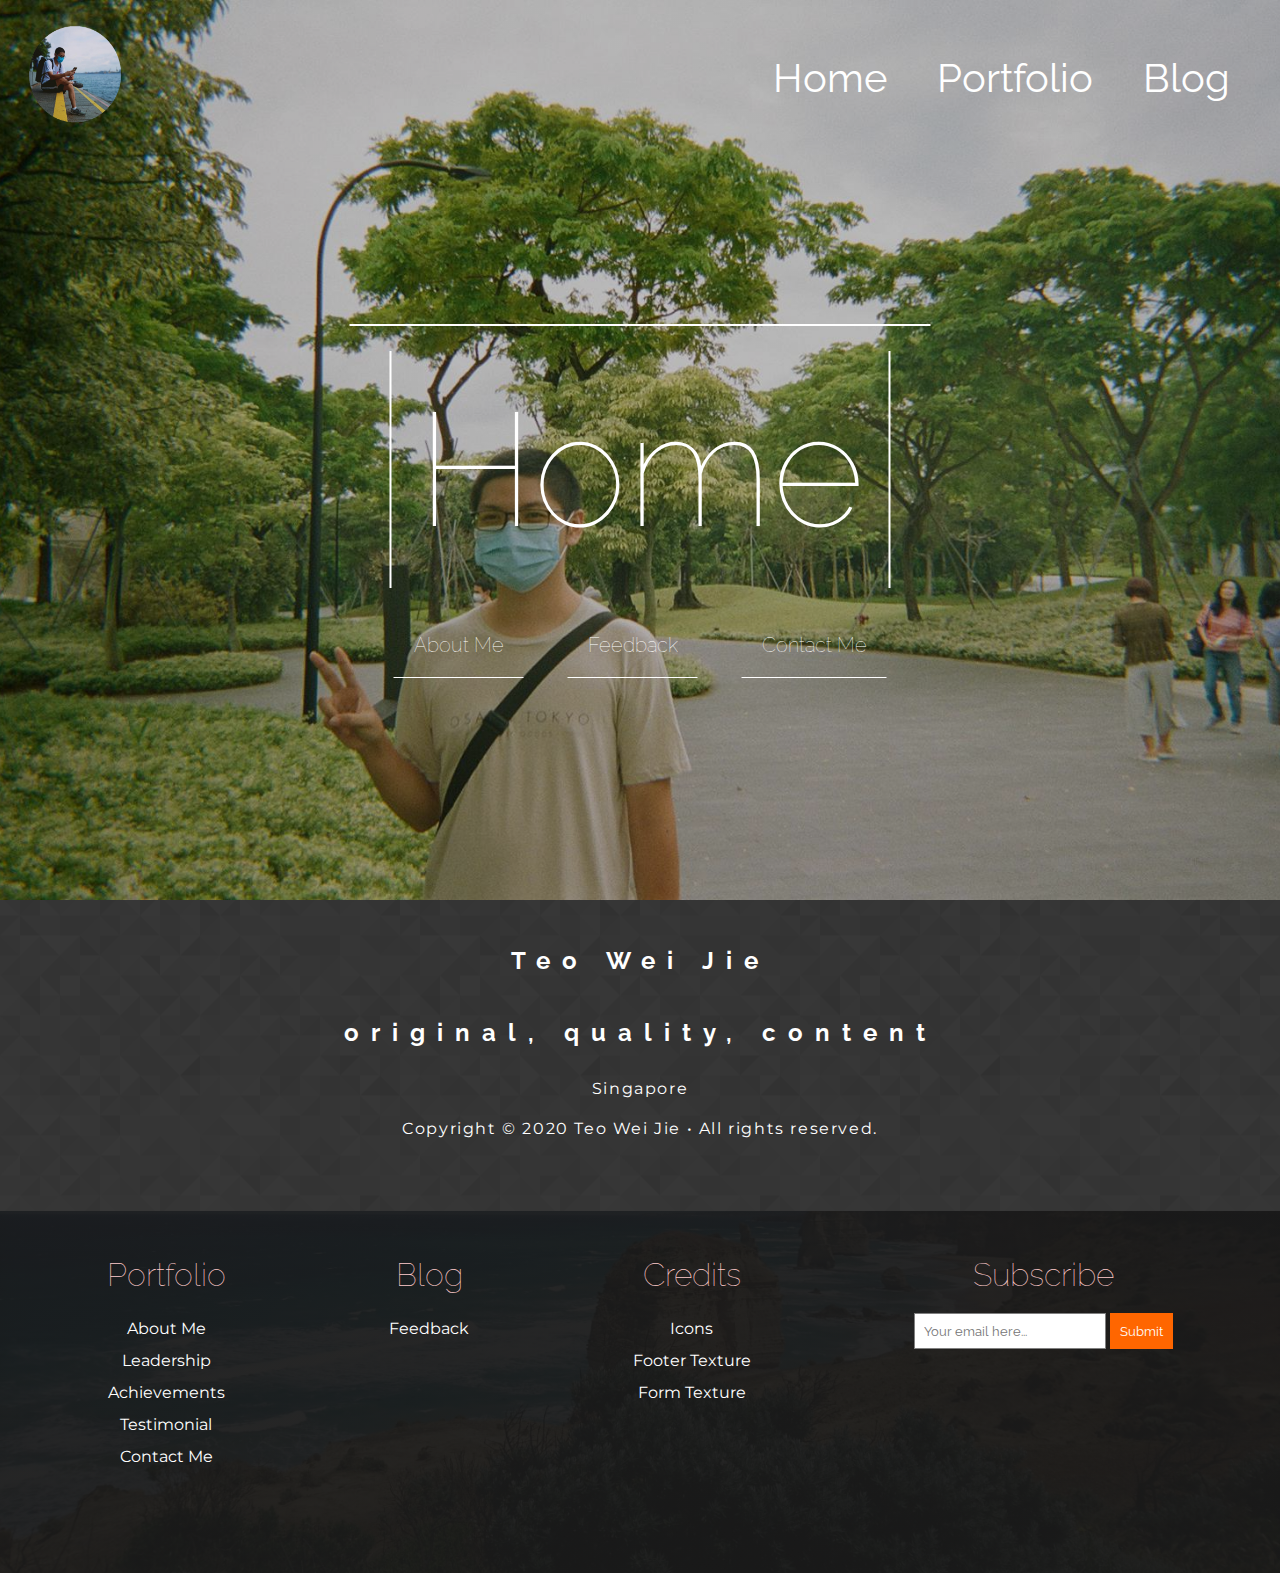
==== index.html @ 3022e8f1 "first commit" ====
<!DOCTYPE html>
<html lang="en">

<!--head-->

<head>

    <meta charset="UTF-8">
    <meta name="viewport" content="width=device-width, initial-scale=1.0">
    <meta http-equiv="X-UA-Compatible" content="ie=edge">

    <!--title-->
    <title>My &Xi; Home</title>

    <!--links-->

    <!--favicon-->
    <link rel="icon" type="image/x-icon" href="images/logo.png" />

    <!--css-->
    <link href="css/stylesheet.css" rel="stylesheet">

    <!--fontawesome-->
    <link rel="stylesheet" href="https://use.fontawesome.com/releases/v5.8.2/css/all.css"
        integrity="sha384-oS3vJWv+0UjzBfQzYUhtDYW+Pj2yciDJxpsK1OYPAYjqT085Qq/1cq5FLXAZQ7Ay" crossorigin="anonymous">

    <!--googlefonts-->
    <link href="https://fonts.googleapis.com/css?family=Montserrat|Raleway:100,400&display=swap" rel="stylesheet">

    <style>
        .herohome {
			display: flex;
			width: 100%;
			background-color: #fff;
			flex-wrap: wrap;
			/*wrap flex items to a new row if not enough space */

        }
        
        @media screen and (max-width: 800px) 
        {
            .herohome, .imageicons, .footericons .footer{
            width: 100%; /* The width is 100%, when the viewport is 800px or smaller */
            }
        }
    </style>
</head>

<!--body-->

<body>

    <!--header-->

    <header>
        <nav>

            <!--logo-->
            <a href="index.html"><img id="logo" src="images/logo.png" alt="Logo"></a>

            <!--navbar-->
            <div class="navbar">
                <a href="blog.html">Blog</a>
                <a href="portfolio.html">Portfolio</a>
                <a href="index.html">Home</a>
            </div>

        </nav>
    </header>

    <!--image-->

    <section>
        <figure>

            <!--heroimage-->
            <div class="herohome">

                <!--herotext-->
                <div class="herotext">

                    <!--icons-->
                    <div class="imageicons">
                        <a href="https://www.instagram.com/wjweijiewj/"><i class="fab fa-instagram"></i></a>
                        <a href="https://www.facebook.com/wjweijiewj"><i class="fab fa-facebook-f"></i></a>
                    </div>

                    <!--links-->
                    <h1><a href="index.html">Home</a></h1>
                    <h5><a href="portfolio.html#aboutme">About Me</a></h5>
                    <h5><a href="blog.html#feedback">Feedback</a></h5>
                    <h5><a href="portfolio.html#contactme">Contact Me</a></h5>

                </div>

            </div>

        </figure>
    </section>

    <!--footer-->

    <footer>

        <!--image-->

        <section>
            <figure>

                <!--text-->
                <h2>Teo Wei Jie</h2>
                <h2>original, quality, content</h2>
                <p>Singapore</p>
                <p>Copyright &copy; 2020 Teo Wei Jie &bull; All rights reserved.</p>

                <!--icons-->
                <div class="footericons">
                    <a href="https://www.instagram.com/wjweijiewj/"><i class="fab fa-instagram"></i></a>
                    <a href="https://www.facebook.com/Teo Wei Jie"><i class="fab fa-facebook-f"></i></a>
                </div>

            </figure>
        </section>

        <!--bottom footer-->

        <figure>
            <div class="footer">

                <!--portfolio-->
                <div id="portfolio">
                    <h1>Portfolio</h1>
                    <a href="portfolio.html#aboutme">About Me</a>
                    <a href="portfolio.html#leadership">Leadership</a>
                    <a href="portfolio.html#achievements">Achievements</a>
                    <a href="portfolio.html#testimonial">Testimonial</a>
                    <a href="portfolio.html#contactme">Contact Me</a>
                </div>

                <!--blog-->
                <div id="blog">
                    <h1>Blog</h1>
                    <a href="blog.html#feedback">Feedback</a>
                </div>

                <!--credits-->
                <div id="credits">
                    <h1>Credits</h1>
                    <a href="https://fontawesome.com/">Icons</a>
                    <a href="https://www.toptal.com/designers/subtlepatterns/prism/">Footer Texture</a>
                    <a href="https://www.toptal.com/designers/subtlepatterns/email-pattern/">Form Texture</a>
                </div>

                <!--subscribe-->
                <div id="subscribe">
                    <h1>Subscribe</h1>
                    <form>
                        <input type="email" name="email" placeholder="Your email here..." required>
                        <input type="submit" value="Submit">
                    </form>
                </div>

            </div>
        </figure>

    </footer>

</body>

</html>
---- css/stylesheet.css ----
* {
    margin: 0;
}


/* Header Styles */

header {
    position: absolute;
    background-color: rgba(0, 0, 0, 0);
    width: 100%;
    z-index: 2;
}

nav {
    display: flex;
    flex-direction: row;
    align-items: center;
    margin: 25px;
}

#logo {
    width: 100px;
    height: 100px;
    position: relative;
}

a:hover #logo, a:active #logo {
    border: 2.5px groove rgb(255, 255, 255);
    border-radius: 50%;
    transition: 0.5s;
    width: 97.5px;
    height: 97.5px;
    opacity: 0.75;
}

.navbar {
    width: 100%;
}

.navbar a {
    font-family: 'Raleway', sans-serif;
    text-decoration: none;
    color: rgb(255, 255, 255);
    font-size: 2.5em;
    padding: 25px;
    position: relative;
    float: right;
}

.navbar a:hover, .navbar a:active {
    color: rgb(0, 0, 0);
    background-color: rgb(255, 255, 255);
    transition: 0.5s;
}

/* End of Header Styles */

/* Image Styles */

.herohome {
    width: 100%;
    height: 100vh;
    background-image: linear-gradient(rgba(0, 0, 0, 0.25), rgba(0, 0, 0, 0.25)), url('../images/home.jpeg');
    background-position: center;
    background-repeat: no-repeat;
    background-size: cover;
    position: relative;
    background-attachment: fixed;
}

.heroportfolio {
    height: 100vh;
    background-image: linear-gradient(rgba(0, 0, 0, 0.25), rgba(0, 0, 0, 0.25)), url('../images/portfolio.jpeg');
    background-position: center;
    background-repeat: no-repeat;
    background-size: cover;
    position: relative;
    background-attachment: fixed;
}

.heroblog {
    width: 100%;
    height: 100vh;
    background-image: linear-gradient(rgba(0, 0, 0, 0.25), rgba(0, 0, 0, 0.25)), url('../images/blog.jpeg');
    background-position: center;
    background-repeat: no-repeat;
    background-size: cover;
    position: relative;
    background-attachment: fixed;
}

/* End of Image Styles */

/* Image Text Styles */

.herotext {
    text-align: center;
    position: absolute;
    transform: translate(-50%, -50%);
    top: 50%;
    left: 50%;
    z-index: 1;
}

/* Icons Styles */

.imageicons {
    font-size: 5em;
    border-bottom: 2px solid rgb(255, 255, 255);
    margin: 10px;
}

.imageicons a {
    color: rgb(255, 255, 255);
    margin: 25px;
}

.imageicons a:hover, .imageicons a:active {
    opacity: 0.75;
    transition: 0.75s;
}

/* End of Icons Styles */

.herotext h1 {
    margin: 50px;
}

.herotext h1 a {
    font-family: 'Raleway', sans-serif;
    color: rgb(255, 255, 255);
    font-size: 5em;
    text-decoration: none;
    border-left: 2px solid rgb(255, 255, 255);
    border-right: 2px solid rgb(255, 255, 255);
    padding: 25px;
    font-weight: 100;
}

.herotext h1 a:hover, .herotext h1 a:active {
    background-color: rgba(0, 0, 0, 0.75);
    border: 2px solid rgb(255, 255, 255);
    transition: 0.25s;
}

.herotext h5 {
    margin: 20px;
    display: inline-block;
}

.herotext h5 a {
    font-family: 'Raleway', sans-serif;
    color: rgb(255, 255, 255);
    font-size: 1.5em;
    text-decoration: none;
    border-bottom: 1px solid rgb(255, 255, 255);
    padding: 20px;
    font-weight: 100;
}

.herotext h5 a:hover, .herotext h5 a:active {
    background-color: rgba(0, 0, 0, 0.75);
    border: 1px solid rgb(255, 255, 255);
    transition: 0.25s;
    padding: 19px;
}

/* End of Image Text Styles */

/* Iconbar Styles */

.iconbar {
    position: fixed;
    top: 50%;
    transform: translateY(-50%);
    z-index: 2;
}

.iconbar a {
    display: block;
    text-align: center;
    padding: 15px;
    color: white;
    font-size: 2.5em;
    transition: all 0.25s;
}

.iconbar a:hover {
    background: rgb(128, 128, 128);
    color: rgba(255, 255, 255, 0.5);
}

.facebook {
    background: rgb(59, 89, 152);
}

/* End of Iconbar Styles */

/* Portfolio Styles */

#aboutme, #leadership, #achievements {
    margin: 50px;
}

#aboutme h2, #leadership h2, #achievements h2, #testimonial h2 {
    color: rgb(255, 102, 0);
    font-family: 'Raleway', sans-serif;
    font-size: 5em;
    margin: 25px;
    text-align: center;
}

#aboutme h3, #testimonial h3 {
    color: rgb(0, 0, 0);
    font-family: 'Montserrat', sans-serif;
    text-align: center;
    margin: 50px;
    font-size: 1.5em;
}

#aboutme p, #leadership p, #achievements p, #testimonial p {
    color: rgb(0, 0, 0);
    font-size: 1.5em;
    font-family: 'Montserrat', sans-serif;
    margin: 50px 100px;
    line-height: 1.5em;
    letter-spacing: 1px;
}

#aboutme h4 {
    color: rgb(255, 77, 77);
    font-family: 'Montserrat', sans-serif;
    text-align: center;
    margin: 75px;
    letter-spacing: 2px;
    font-size: 2em;
}

.leadership {
    background-image: linear-gradient(rgba(0, 0, 0, 0.5), rgba(0, 0, 0, 0.5)), url('../images/leadership.jpg');
    background-position: center;
    background-repeat: no-repeat;
    background-size: cover;
    position: relative;
    height: 100vh;
}

.achievements {
    background-image: linear-gradient(rgba(0, 0, 0, 0.5), rgba(0, 0, 0, 0.5)), url('../images/achievements.jpeg');
    background-position: center;
    background-repeat: no-repeat;
    background-size: cover;
    position: relative;
    height: 75vh;
}

#achievements ul li {
    color: rgb(0, 0, 0);
    font-size: 2em;
    font-family: 'Montserrat', sans-serif;
    margin: 50px 100px;
    line-height: 1.5em;
    letter-spacing: 1px;
}

.testimonial {
    background-image: linear-gradient(rgba(0, 0, 0, 0.5), rgba(0, 0, 0, 0.5)), url('../images/testimonial.jpeg');
    background-position: center;
    background-repeat: no-repeat;
    background-size: cover;
    position: relative;
    height: 75vh;
}

#testimonial {
    border: 1px solid rgb(0, 0, 0);
    margin: 100px;
}

/* End of Portfolio Styles */

/* Contact Me/Feedback Styles */

/* Form Styles */

#contactme, #feedback {
    background-image: linear-gradient(rgba(0, 0, 0, 0.5), rgba(0, 0, 0, 0.5)), url('../images/contactme.png');
    width: 100%;
    font-family: 'Montserrat', sans-serif;
    display: flex;
    background-position: center;
    position: relative;
}

#contactme form, #feedback form {
    background-color: rgb(255, 255, 255);
    margin: 200px 0px 200px 200px;
    padding: 50px 25px 50px 50px;
    flex: 75%;
    border-style: double none double double;
    border-width: 20px;
    border-color: rgb(128, 128, 128);
    border-radius: 25px 0px 0px 25px;
}

#contactme sup, #feedback sup {
    color: rgb(255, 0, 0);
}

#contactme input[type=text], #contactme input[type=email], #contactme textarea, #feedback input[type=text], #feedback input[type=email], #feedback textarea {
    width: 100%;
    padding: 10px;
    border: 1px solid rgb(128, 128, 128);
    border-radius: 5px;
    margin: 10px 0px 10px 0px;
    box-sizing: border-box;
    resize: vertical;
    margin: 10px 0px 10px 0px;
    font-family: 'Raleway', sans-serif;
    letter-spacing: 1.5px;
}

#contactme input[type=text]:hover, #contactme input[type=text]:active, #contactme input[type=email]:hover, #contactme input[type=email]:active, #contactme textarea:hover, #contactme textarea:active, #feedback input[type=text]:hover, #feedback input[type=text]:active, #feedback input[type=email]:hover, #feedback input[type=email]:active, #feedback textarea:hover, #feedback textarea:active {
    transition: 0.25s;
    border: 1px solid rgb(0, 0, 0);
}

#contactme input[type=submit], #feedback input[type=submit] {
    background-color: rgb(255, 102, 0);
    color: rgb(255, 255, 255);
    padding: 15px 25px;
    border: none;
    border-radius: 5px;
    cursor: pointer;
    font-family: 'Raleway', sans-serif;
    margin: 10px 0px 10px 0px;
}

#contactme input[type=submit]:hover, #contactme input[type=submit]:active, #feedback input[type=submit]:hover, #feedback input[type=submit]:active {
    background-color: rgb(255, 77, 77);
    color: rgb(255, 255, 255);
    transition: 0.25s;
    border: 1px solid rgb(255, 255, 255);
    padding: 14px 24px;
}

/* End of Form Styles */

/* Contact Me/Feedback Article Styles */

#contactme article, #feedback article {
    background-color: rgb(255, 255, 255);
    margin: 200px 200px 200px 0px;
    padding: 50px 50px 50px 25px;
    flex: 25%;
    border-style: double double double none;
    border-width: 20px;
    border-color: rgb(128, 128, 128);
    border-radius: 0px 25px 25px 0px;
    text-align: center;
}

#contactme h2, #feedback h2 {
    color: rgb(255, 102, 0);
    font-family: 'Raleway', sans-serif;
    font-size: 2.5em;
    margin-bottom: 25px;
}

#contactme p, #feedback p {
    font-family: 'Montserrat', sans-serif;
    line-height: 1.5em;
    letter-spacing: 0.5px;
    margin: 25px 0px 25px 0px;
    color: rgb(0, 0, 0);
}

#contactme a, #feedback a {
    text-decoration: none;
    color: rgb(255, 102, 0);
    font-size: 5em;
}

#contactme a:hover, #contactme a:active, #feedback a:hover, #feedback a:active {
    opacity: 0.5;
    transition: 0.5s;
    font-size: 4.9em;
}

/* End of Contact Me/Feedback Article Styles */

/* End of Contact Me/Feedback Styles */

/* Blog Styles */

.blog div {
    margin: 100px 200px 100px 200px;
}



.blog h2 {
    color: rgb(255, 102, 0);
    font-family: 'Raleway', sans-serif;
    font-size: 5em;
    margin: 25px;
    text-align: center;
}

.blog p {
    font-size: 1.5em;
    font-family: 'Montserrat', sans-serif;
    margin: 50px 100px;
    line-height: 1.5em;
    letter-spacing: 1px;
    text-align: justify;
}

.blog ul {
    font-size: 1.5em;
    font-family: 'Montserrat', sans-serif;
    margin: 50px 100px;
    line-height: 2em;
    letter-spacing: 1px;
    list-style: none;
}

.flex-container{
    display: flex;
    justify-content: center;
    flex-wrap: nowrap;
     
}
  
.flex-item2{
    position: relative;
  width: 410px;
  text-align: center;
  margin: 80px auto 0;
  padding: 1.5em;
  background: #1B607A;
  border-radius: 2px;
  box-shadow: 0 1.5px 0 0 rgba(0,0,0,0.1);
}

/* p.center {
    display: block;
    margin-left: auto;
    margin-right: auto;
} */
.container5{

    display: flex;
    width: 98%;
    flex-wrap: wrap;
    justify-content:center;
}

.flex-img{
    display: block;
    width:75%;
    margin-left:auto;
    margin-right: auto;
}

/* End of Blog Styles */

/* Footer Styles */

/* Upper Footer Section */

footer section {
    background-image: url('../images/footer.png');
    background-position: center;
    position: relative;
    color: rgb(255, 255, 255);
    padding: 25px;
}

footer section h2 {
    font-family: 'Raleway', sans-serif;
    letter-spacing: 0.5em;
    line-height: 3em;
}

footer section p {
    font-family: 'Montserrat', sans-serif;
    font-size: 1em;
    line-height: 2.5em;
    letter-spacing: 0.1em;
}

.footericons a {
    color: rgb(255, 255, 255);
    font-size: 2em;
    margin: 10px;
}

.footericons a:hover, .footericons a:active {
    opacity: 0.75;
    transition: 0.75s;
}

/* End of Upper Footer Styles */

/* Bottom Footer Styles */

footer {
    background-image: linear-gradient(rgba(26, 26, 26, 0.95), rgba(26, 26, 26, 0.95)), url('../images/footer.jpeg');
    background-position: center;
    background-repeat: no-repeat;
    background-size: cover;
    position: relative;
    text-align: center;
}

.footer {
    display: flex;
    flex-direction: row;
    padding: 25px;
    position: relative;
    padding-bottom: 100px;
}

.footer h1 {
    color: rgb(255, 204, 204);
    font-family: 'Raleway', sans-serif;
    font-weight: 100;
    margin: 20px 0px;
}

.footer a {
    text-decoration: none;
    color: rgb(255, 255, 255);
    font-family: 'Montserrat', sans-serif;
    display: flex;
    flex-direction: column;
    line-height: 2em;
}

.footer a:hover, .footer a:active {
    text-decoration: underline;
}

#portfolio, #blog, #credits, #subscribe {
    margin: 0px auto;
}

/* Footer Form Styles */

#subscribe input[type=email] {
    padding: 9px;
    border: 1px solid rgb(128, 128, 128);
    font-family: 'Raleway', sans-serif;
}

#subscribe input[type=email]:hover, #subscribe input[type=email]:active {
    border: 1px solid rgb(0, 0, 0);
    transition: 0.25s;
}

#subscribe input[type=submit] {
    background-color: rgb(255, 102, 0);
    color: rgb(255, 255, 255);
    padding: 10px;
    border: none;
    cursor: pointer;
    font-family: 'Raleway', sans-serif;
}

#subscribe input[type=submit]:hover, #subscribe input[type=submit]:active {
    background-color: rgb(255, 77, 77);
    color: rgb(255, 255, 255);
    transition: 0.25s;
    border: 1px solid rgb(255, 255, 255);
    padding: 9px;
}

/* End of Bottom Footer Styles

/* End of Footer Styles */
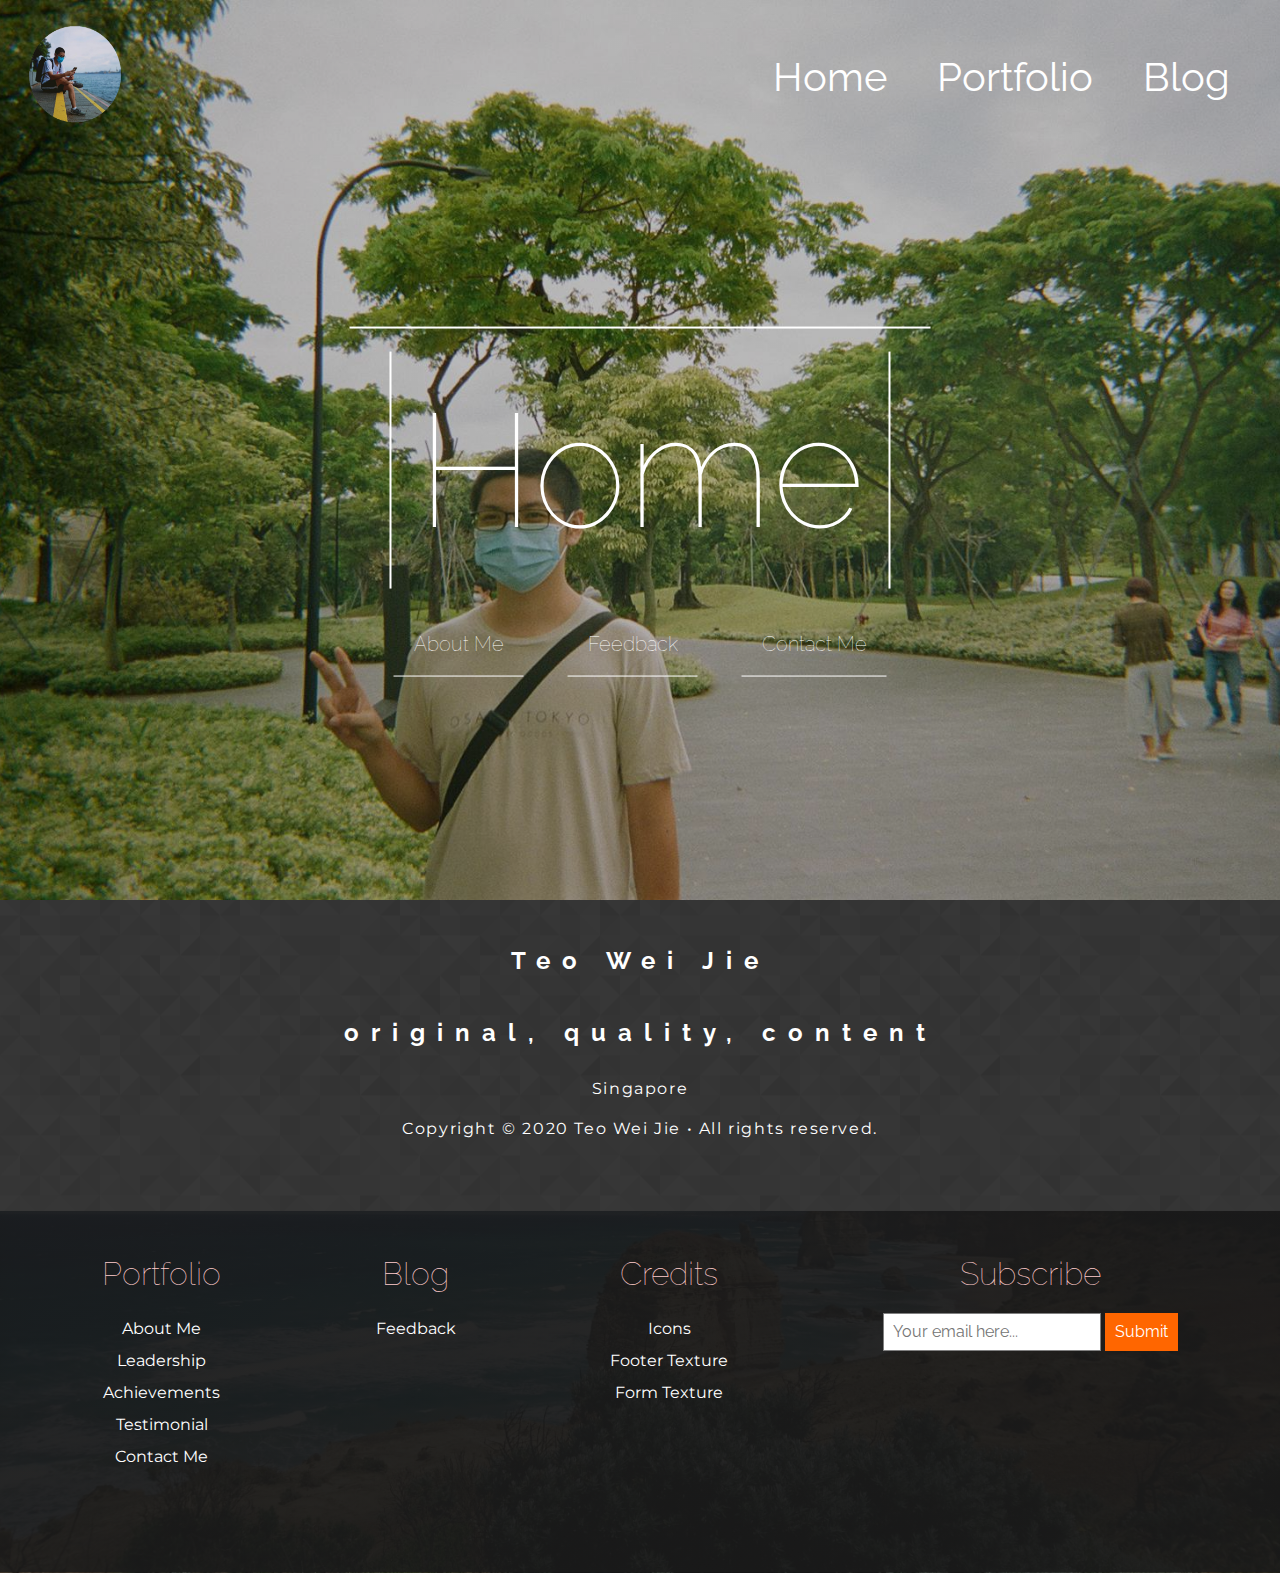
==== commit bffc49de: "Updated" ====
--- a/index.html
+++ b/index.html
@@ -18,6 +18,7 @@
     <link rel="icon" type="image/x-icon" href="images/logo.png" />
 
     <!--css-->
+    <link href="css/normalise.css" rel="stylesheet">
     <link href="css/stylesheet.css" rel="stylesheet">
 
     <!--fontawesome-->
--- a/css/normalise.css
+++ b/css/normalise.css
@@ -0,0 +1,349 @@
+/*! normalize.css v8.0.1 | MIT License | github.com/necolas/normalize.css */
+
+/* Document
+   ========================================================================== */
+
+/**
+ * 1. Correct the line height in all browsers.
+ * 2. Prevent adjustments of font size after orientation changes in iOS.
+ */
+
+ html {
+    line-height: 1.15; /* 1 */
+    -webkit-text-size-adjust: 100%; /* 2 */
+  }
+  
+  /* Sections
+     ========================================================================== */
+  
+  /**
+   * Remove the margin in all browsers.
+   */
+  
+  body {
+    margin: 0;
+  }
+  
+  /**
+   * Render the `main` element consistently in IE.
+   */
+  
+  main {
+    display: block;
+  }
+  
+  /**
+   * Correct the font size and margin on `h1` elements within `section` and
+   * `article` contexts in Chrome, Firefox, and Safari.
+   */
+  
+  h1 {
+    font-size: 2em;
+    margin: 0.67em 0;
+  }
+  
+  /* Grouping content
+     ========================================================================== */
+  
+  /**
+   * 1. Add the correct box sizing in Firefox.
+   * 2. Show the overflow in Edge and IE.
+   */
+  
+  hr {
+    box-sizing: content-box; /* 1 */
+    height: 0; /* 1 */
+    overflow: visible; /* 2 */
+  }
+  
+  /**
+   * 1. Correct the inheritance and scaling of font size in all browsers.
+   * 2. Correct the odd `em` font sizing in all browsers.
+   */
+  
+  pre {
+    font-family: monospace, monospace; /* 1 */
+    font-size: 1em; /* 2 */
+  }
+  
+  /* Text-level semantics
+     ========================================================================== */
+  
+  /**
+   * Remove the gray background on active links in IE 10.
+   */
+  
+  a {
+    background-color: transparent;
+  }
+  
+  /**
+   * 1. Remove the bottom border in Chrome 57-
+   * 2. Add the correct text decoration in Chrome, Edge, IE, Opera, and Safari.
+   */
+  
+  abbr[title] {
+    border-bottom: none; /* 1 */
+    text-decoration: underline; /* 2 */
+    text-decoration: underline dotted; /* 2 */
+  }
+  
+  /**
+   * Add the correct font weight in Chrome, Edge, and Safari.
+   */
+  
+  b,
+  strong {
+    font-weight: bolder;
+  }
+  
+  /**
+   * 1. Correct the inheritance and scaling of font size in all browsers.
+   * 2. Correct the odd `em` font sizing in all browsers.
+   */
+  
+  code,
+  kbd,
+  samp {
+    font-family: monospace, monospace; /* 1 */
+    font-size: 1em; /* 2 */
+  }
+  
+  /**
+   * Add the correct font size in all browsers.
+   */
+  
+  small {
+    font-size: 80%;
+  }
+  
+  /**
+   * Prevent `sub` and `sup` elements from affecting the line height in
+   * all browsers.
+   */
+  
+  sub,
+  sup {
+    font-size: 75%;
+    line-height: 0;
+    position: relative;
+    vertical-align: baseline;
+  }
+  
+  sub {
+    bottom: -0.25em;
+  }
+  
+  sup {
+    top: -0.5em;
+  }
+  
+  /* Embedded content
+     ========================================================================== */
+  
+  /**
+   * Remove the border on images inside links in IE 10.
+   */
+  
+  img {
+    border-style: none;
+  }
+  
+  /* Forms
+     ========================================================================== */
+  
+  /**
+   * 1. Change the font styles in all browsers.
+   * 2. Remove the margin in Firefox and Safari.
+   */
+  
+  button,
+  input,
+  optgroup,
+  select,
+  textarea {
+    font-family: inherit; /* 1 */
+    font-size: 100%; /* 1 */
+    line-height: 1.15; /* 1 */
+    margin: 0; /* 2 */
+  }
+  
+  /**
+   * Show the overflow in IE.
+   * 1. Show the overflow in Edge.
+   */
+  
+  button,
+  input { /* 1 */
+    overflow: visible;
+  }
+  
+  /**
+   * Remove the inheritance of text transform in Edge, Firefox, and IE.
+   * 1. Remove the inheritance of text transform in Firefox.
+   */
+  
+  button,
+  select { /* 1 */
+    text-transform: none;
+  }
+  
+  /**
+   * Correct the inability to style clickable types in iOS and Safari.
+   */
+  
+  button,
+  [type="button"],
+  [type="reset"],
+  [type="submit"] {
+    -webkit-appearance: button;
+  }
+  
+  /**
+   * Remove the inner border and padding in Firefox.
+   */
+  
+  button::-moz-focus-inner,
+  [type="button"]::-moz-focus-inner,
+  [type="reset"]::-moz-focus-inner,
+  [type="submit"]::-moz-focus-inner {
+    border-style: none;
+    padding: 0;
+  }
+  
+  /**
+   * Restore the focus styles unset by the previous rule.
+   */
+  
+  button:-moz-focusring,
+  [type="button"]:-moz-focusring,
+  [type="reset"]:-moz-focusring,
+  [type="submit"]:-moz-focusring {
+    outline: 1px dotted ButtonText;
+  }
+  
+  /**
+   * Correct the padding in Firefox.
+   */
+  
+  fieldset {
+    padding: 0.35em 0.75em 0.625em;
+  }
+  
+  /**
+   * 1. Correct the text wrapping in Edge and IE.
+   * 2. Correct the color inheritance from `fieldset` elements in IE.
+   * 3. Remove the padding so developers are not caught out when they zero out
+   *    `fieldset` elements in all browsers.
+   */
+  
+  legend {
+    box-sizing: border-box; /* 1 */
+    color: inherit; /* 2 */
+    display: table; /* 1 */
+    max-width: 100%; /* 1 */
+    padding: 0; /* 3 */
+    white-space: normal; /* 1 */
+  }
+  
+  /**
+   * Add the correct vertical alignment in Chrome, Firefox, and Opera.
+   */
+  
+  progress {
+    vertical-align: baseline;
+  }
+  
+  /**
+   * Remove the default vertical scrollbar in IE 10+.
+   */
+  
+  textarea {
+    overflow: auto;
+  }
+  
+  /**
+   * 1. Add the correct box sizing in IE 10.
+   * 2. Remove the padding in IE 10.
+   */
+  
+  [type="checkbox"],
+  [type="radio"] {
+    box-sizing: border-box; /* 1 */
+    padding: 0; /* 2 */
+  }
+  
+  /**
+   * Correct the cursor style of increment and decrement buttons in Chrome.
+   */
+  
+  [type="number"]::-webkit-inner-spin-button,
+  [type="number"]::-webkit-outer-spin-button {
+    height: auto;
+  }
+  
+  /**
+   * 1. Correct the odd appearance in Chrome and Safari.
+   * 2. Correct the outline style in Safari.
+   */
+  
+  [type="search"] {
+    -webkit-appearance: textfield; /* 1 */
+    outline-offset: -2px; /* 2 */
+  }
+  
+  /**
+   * Remove the inner padding in Chrome and Safari on macOS.
+   */
+  
+  [type="search"]::-webkit-search-decoration {
+    -webkit-appearance: none;
+  }
+  
+  /**
+   * 1. Correct the inability to style clickable types in iOS and Safari.
+   * 2. Change font properties to `inherit` in Safari.
+   */
+  
+  ::-webkit-file-upload-button {
+    -webkit-appearance: button; /* 1 */
+    font: inherit; /* 2 */
+  }
+  
+  /* Interactive
+     ========================================================================== */
+  
+  /*
+   * Add the correct display in Edge, IE 10+, and Firefox.
+   */
+  
+  details {
+    display: block;
+  }
+  
+  /*
+   * Add the correct display in all browsers.
+   */
+  
+  summary {
+    display: list-item;
+  }
+  
+  /* Misc
+     ========================================================================== */
+  
+  /**
+   * Add the correct display in IE 10+.
+   */
+  
+  template {
+    display: none;
+  }
+  
+  /**
+   * Add the correct display in IE 10.
+   */
+  
+  [hidden] {
+    display: none;
+  }--- a/css/stylesheet.css
+++ b/css/stylesheet.css
@@ -1,7 +1,6 @@
 * {
     margin: 0;
 }
-
 
 /* Header Styles */
 
@@ -259,9 +258,12 @@
     color: rgb(0, 0, 0);
     font-size: 2em;
     font-family: 'Montserrat', sans-serif;
-    margin: 50px 100px;
+    margin: 25px 50px;
     line-height: 1.5em;
+    position: relative;
     letter-spacing: 1px;
+    left: 15%;
+    margin-right: -20%;
 }
 
 .testimonial {
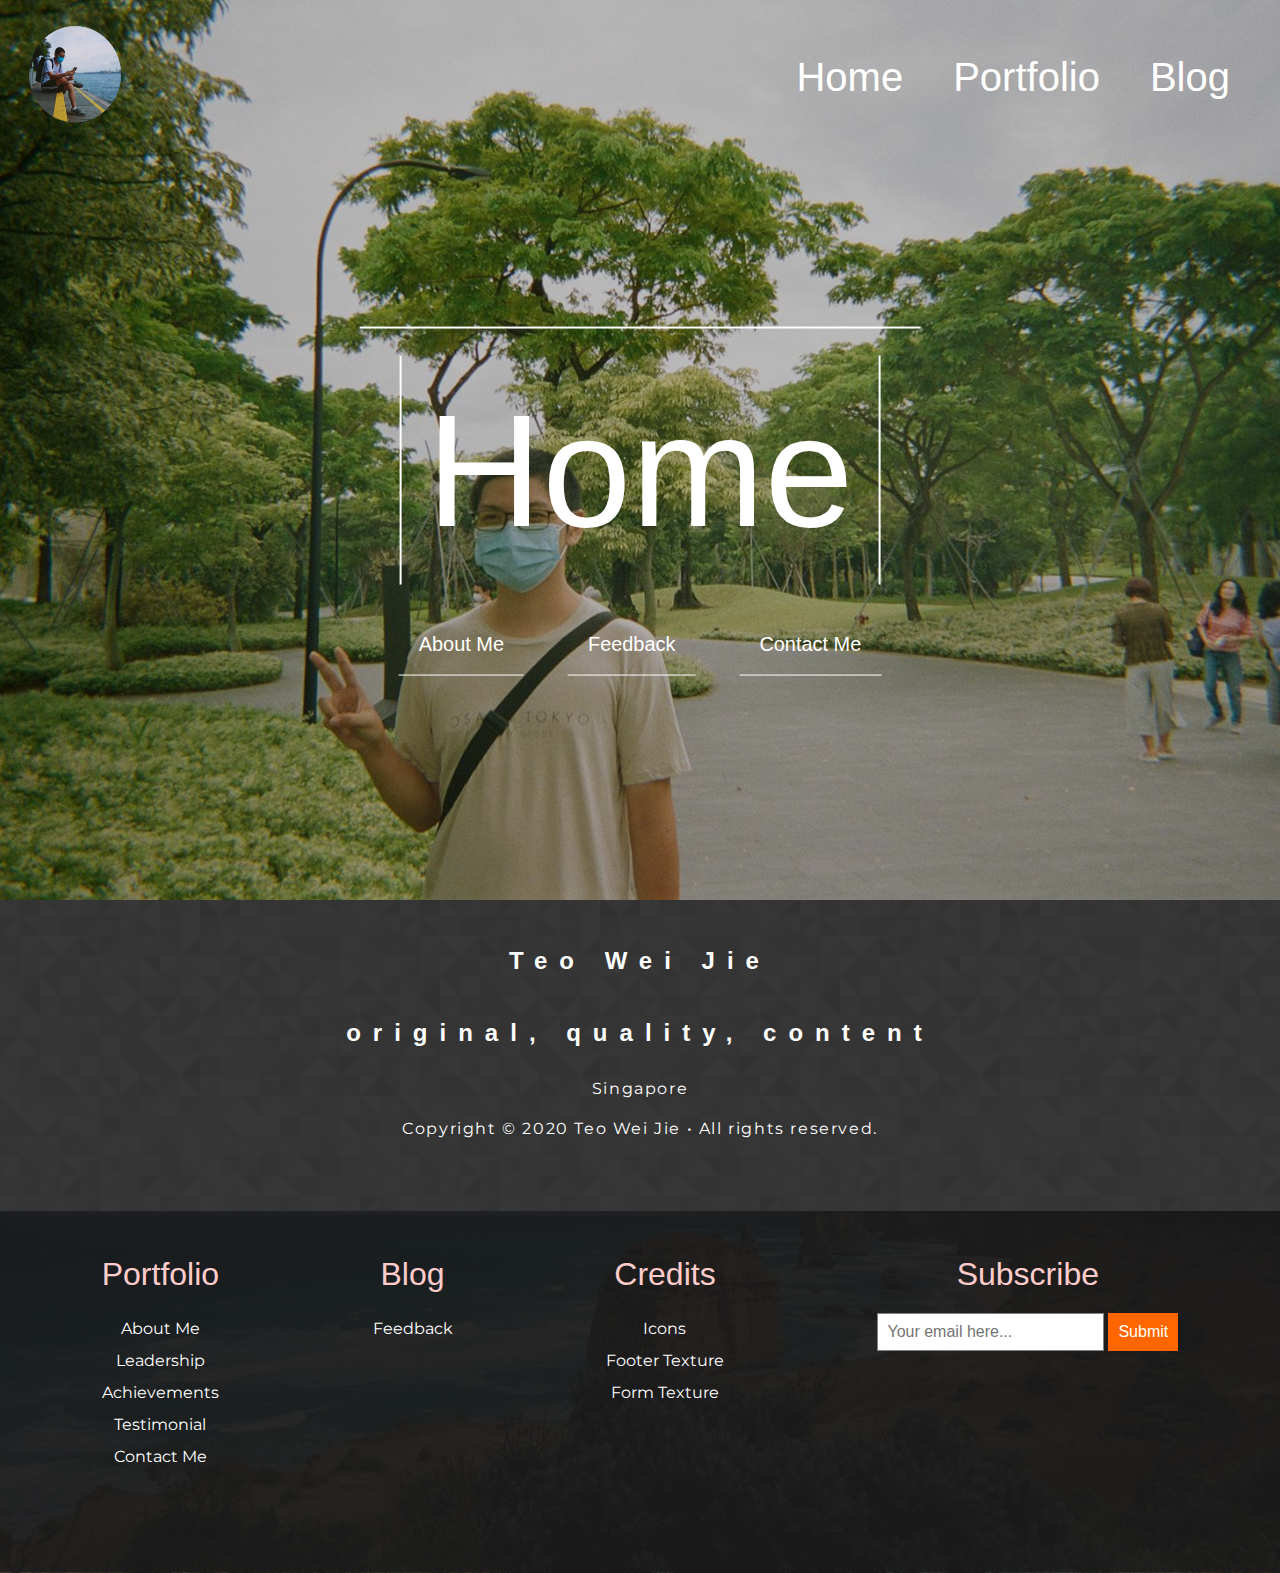
==== commit c61e2c77: "Last Update" ====
--- a/index.html
+++ b/index.html
@@ -26,7 +26,8 @@
         integrity="sha384-oS3vJWv+0UjzBfQzYUhtDYW+Pj2yciDJxpsK1OYPAYjqT085Qq/1cq5FLXAZQ7Ay" crossorigin="anonymous">
 
     <!--googlefonts-->
-    <link href="https://fonts.googleapis.com/css?family=Montserrat|Raleway:100,400&display=swap" rel="stylesheet">
+    <link rel="preconnect" href="https://fonts.gstatic.com">
+<link href="https://fonts.googleapis.com/css2?family=Montserrat:wght@100;400&display=swap" rel="stylesheet">
 
     <style>
         .herohome {
@@ -52,7 +53,7 @@
 <body>
 
     <!--header-->
-
+ 
     <header>
         <nav>
 
@@ -117,7 +118,7 @@
                 <!--icons-->
                 <div class="footericons">
                     <a href="https://www.instagram.com/wjweijiewj/"><i class="fab fa-instagram"></i></a>
-                    <a href="https://www.facebook.com/Teo Wei Jie"><i class="fab fa-facebook-f"></i></a>
+                    <a href="https://www.facebook.com/wjweijiewj"><i class="fab fa-facebook-f"></i></a>
                 </div>
 
             </figure>
